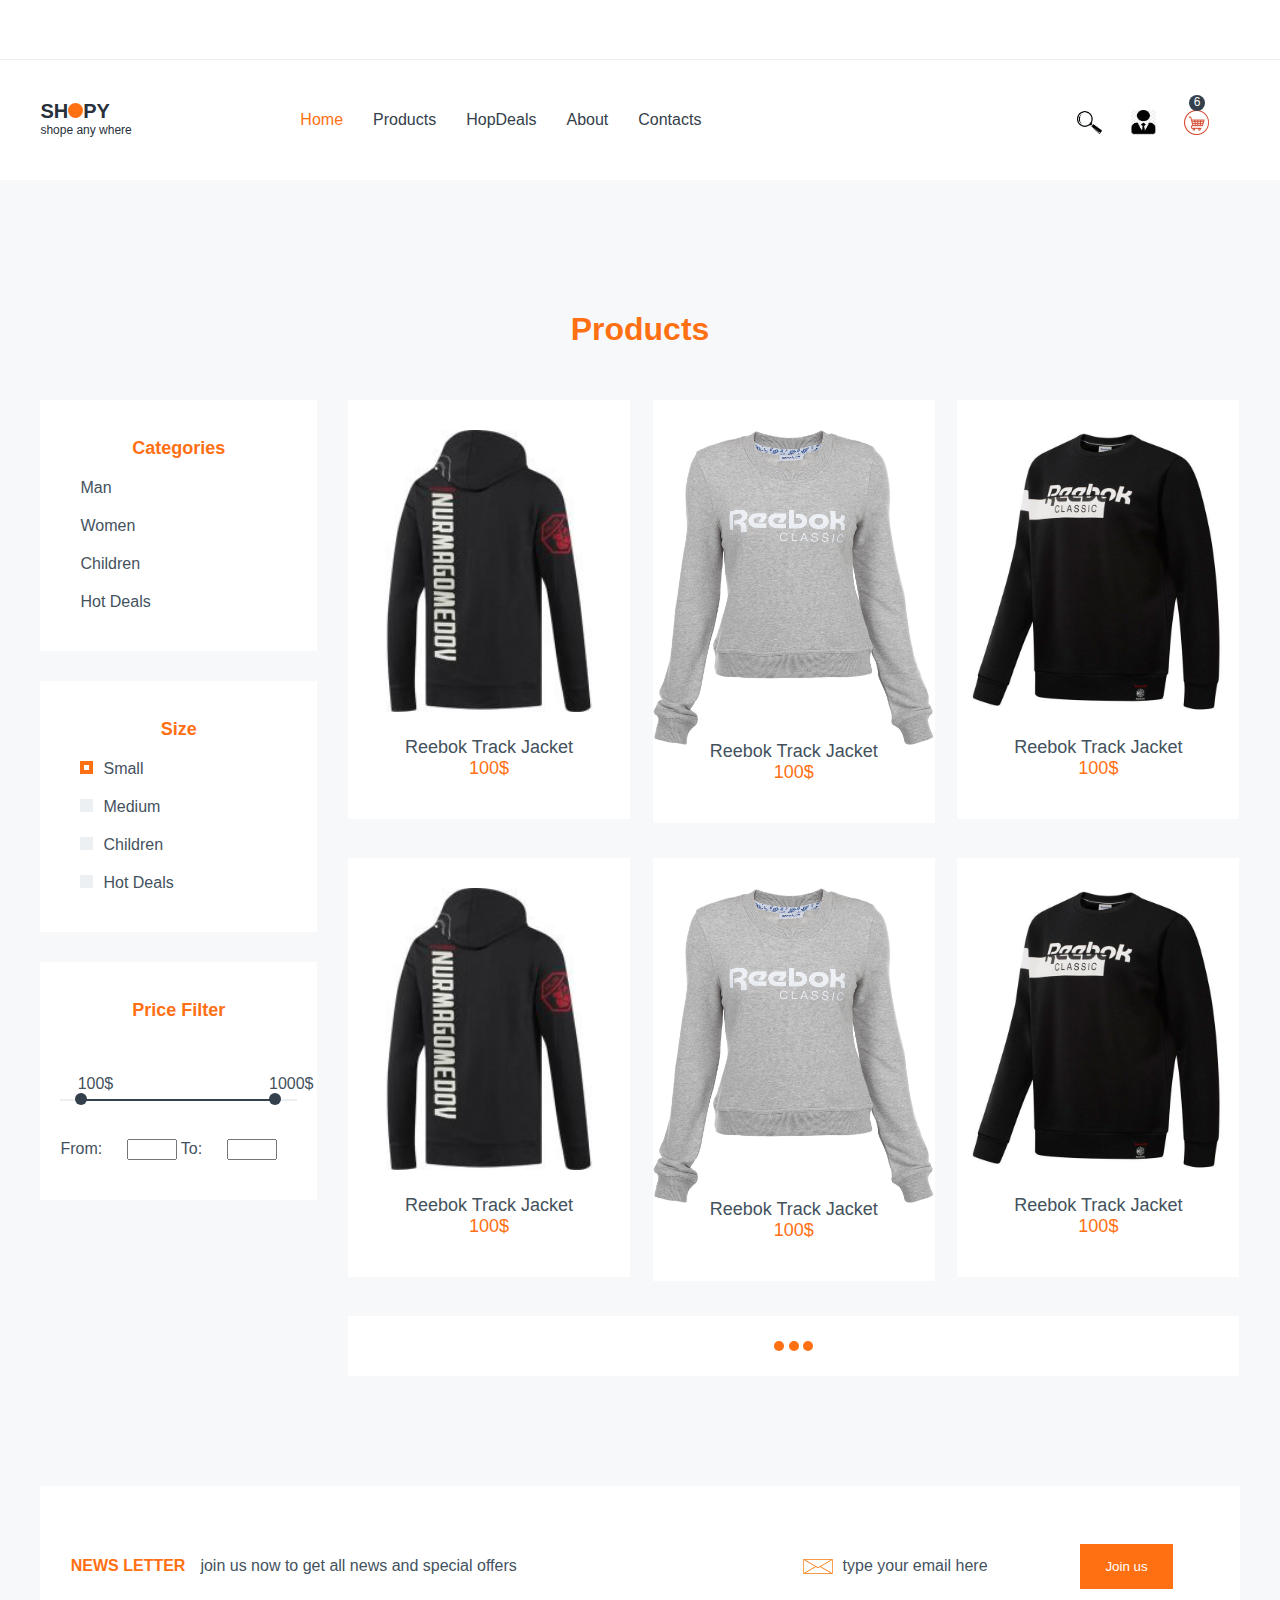
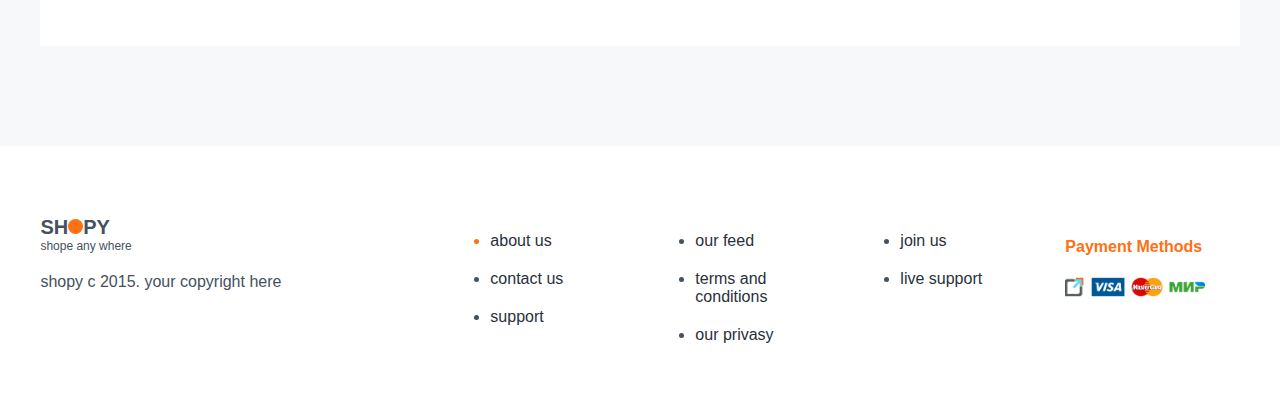
==== products.html @ 2f7f012b "first" ====
<!doctype html>
<html lang="en">
  <head>
    <!-- Required meta tags -->
    <meta charset="utf-8">
    <meta name="viewport" content="width=device-width, initial-scale=1, shrink-to-fit=no">
	<link rel="stylesheet" href="css/products.css">
    <title>Nava</title>
  </head>
  <body>
	<header class="site-header">
		<div class="site-header__line"></div>
		<div class="container">
			<div class="row">		
				<div class="site-header__block170">
					<div class="site-header__logo">
						<a href="#">
							<p class="site-header__text">SH<span>  </span>PY</p>
							<p class="site-header__text1">shope any where</p>
						</a>
					</div>
				</div>
				<div class="site-header__block770">
					<nav class="site-header__nav">
						<ul>
							<li class="site-header_active"><a href="#">Home</a></li>
							<li><a href="#">Products</a></li>
							<li><a href="#">HopDeals</a></li>
							<li><a href="#">About</a></li>
							<li><a href="#">Contacts</a></li>
						</ul>
					</nav>					
				</div>
				<div class="site-header__block170">
					<div class="site-header__icon">
					<a href="#"><img src="img/glass.jpg" alt=""></a>
					<a href="#"><img src="img/man.jpg" alt=""></a>
					<a href="#" class="site-header_count"><img src="img/telega.png" alt=""></a>
					</div>
				</div>
			</div>
		</div>
	</header>
	
	<div class="container">
		<div class="row">
			<div class="site-goods__block1200">
				<h1>Products</h1>
			</div>
		</div>
	</div>
	
	<div class="container">
		<div class="row">
			<div class="site-goods__block300">
				<div class="row">
					<div class="site-goods__sidebar">
						<h3>Categories</h3>
						<ul>
							<li><a href="#">Man</a></li>
							<li><a href="#">Women</a></li>
							<li><a href="#">Children</a></li>
							<li><a href="#">Hot Deals</a></li>
						</ul>
					</div>
					<div class="site-goods__sidebar">
						<h3>Size</h3>
						<ul>
							<li  class="site-goods__sidebar_active"><a href="#">Small</a></li>
							<li class="site-goods__sidebar_inactive"><a href="#">Medium</a></li>
							<li class="site-goods__sidebar_inactive"><a href="#">Children</a></li>
							<li class="site-goods__sidebar_inactive"><a href="#">Hot Deals</a></li>
						</ul>
					</div>
					<div class="site-goods__sidebar">
						<h3>Price Filter</h3>
						<div class="double-slider">
							<div class="line-1"></div>
							<div class="line-2"></div>
							<div class="left-dot">
								<div class="dot-price">100$</div>
								<div class="dot"></div>
							</div>
							<div class="right-dot">
								<div class="dot-price">1000$</div>
								<div class="dot"></div>
							</div>
						</div>
						<div class="double-slider-second">
							From: <input type="text" class="double-slider__from"> 
							To: <input type="text" class="double-slider__to">
						</div>
					</div>
				</div>
			</div>
			
			<div class="site-goods__block900">
				<div class="row">				
					<div class="site-goods__block370">
						<div class="goods-cart">
							<img src="img/1.jpg" class="goods-cart__image" alt="goods_img">
							<p class="goods-cart__name">Reebok Track Jacket</p>
							<p class="goods-cart__cost">100$</p>
						</div>	
					</div>
					
					<div class="site-goods__block370">
						<div class="goods-cart"> 
							<img src="img/2.jpg" class="goods-cart__image goods-cart__image_except" alt="goods_img"> 
							<p class="goods-cart__name">Reebok Track Jacket</p>
							<p class="goods-cart__cost">100$</p> 
						</div> 
					</div>
					
					<div class="site-goods__block370">
						<div class="goods-cart">
							<img src="img/3.jpg" class="goods-cart__image" alt="goods_img">
							<p class="goods-cart__name">Reebok Track Jacket</p>
							<p class="goods-cart__cost">100$</p>
						</div>
					</div> 
				</div>
					
					
				<div class="row">
					<div class="site-goods__block370">
						<div class="goods-cart">
							<img src="img/1.jpg" class="goods-cart__image" alt="goods_img">
							<p class="goods-cart__name">Reebok Track Jacket</p>
							<p class="goods-cart__cost">100$</p>
						</div>	
					</div>
					
					<div class="site-goods__block370">
						<div class="goods-cart"> 
							<img src="img/2.jpg" class="goods-cart__image goods-cart__image_except" alt="goods_img"> 
							<p class="goods-cart__name">Reebok Track Jacket</p>
							<p class="goods-cart__cost">100$</p> 
						</div> 
					</div>
					
					<div class="site-goods__block370">
						<div class="goods-cart">
							<img src="img/3.jpg" class="goods-cart__image" alt="goods_img">
							<p class="goods-cart__name">Reebok Track Jacket</p>
							<p class="goods-cart__cost">100$</p>
						</div>
					</div> 					
				</div>	
				<div class="row">
					<div class="line__block1200">
						<div class="line__block1200__devider">
							<span class="circle"></span>
							<span class="circle"></span>
							<span class="circle"></span>
						</div>
					</div>
				</div>
				
			</div>
		</div>
	</div>
	
	<div class="container">
		<div class="row">
			<div class="block-letter">
				<div class="row">
					<p class="block-letter__block470">
						<span>News Letter</span>join us now to get all news and special offers
					</p>
					<div class="block-letter__block270">
					<img src="img/letter.png" alt="">
						<p>type your email here</p>
					</div>
					<div class="block-letter__block170">
						<button class="block-letter__btn">Join us</button>
					</div>
				</div>
			</div>
		</div>
	</div>
	
	<footer class="site-footer">
		<div class="container">
			<div class="row">
				<div class="site-footer__block370">
					<p class="site-footer__text">SH<span>  </span>PY</p>
					<p class="site-footer__text1">shope any where</p>
					<p class="site-footer__copyright">shopy c 2015. your copyright here</p>
				</div>
				<div class="site-footer__block170">
					<ul class="site-footer__nav">
						<li class="site-footer_active"><a href="#">about us</a></li>
						<li><a href="#">contact us</a></li>
						<li><a href="#">support</a></li>
					</ul>
				</div>
				<div class="site-footer__block170">
					<ul class="site-footer__nav">
						<li><a href="#">our feed</a></li>
						<li><a href="#">terms and conditions</a></li>
						<li><a href="#">our privasy</a></li>
					</ul>
				</div>
				<div class="site-footer__block170">
					<ul class="site-footer__nav">
						<li><a href="#">join us</a></li>
						<li><a href="#">live support</a></li>
					</ul>
				</div>
				<div class="site-footer__block170">
					<h4>Payment Methods</h4>
					<img class="site-footer__logo" src="img/bank_lolgo.png">
				</div>
			</div>
		</div>
	</footer>
  </body>
</html>
---- css/products.css ----
* {
	box-sizing: border-box;
}
html, body {
	margin: 0px;
	box-sizing: border-box;
	background: #f6f8f9;
	font-family: Arial, Tahoma, sans-serif;
	color: #44525e;
}
p {
	margin: 0;
}

h2 {
	margin: 20px 0;
	font-size: 36px;
	text-align: center;
	text-transform: uppercase;
}

h2 span {
	color: #ff7013;
}
.section-description {
	text-align: center;
}
.container {
	width: 1200px;
	margin: 10px auto;
}

.row {
	margin: 0 -1.25%;
}

.row::after {
	content: "";
	display: block;
	clear: both;
}

/* ____________________ **___________________ */

.site-header {
	min-height: 180px;
	background: #fff;
}

.site-header a {
	color: #34404b;
	text-decoration: none;
}

.site-header__line {
	min-height: 60px;
	border-bottom: 1px solid #edeff1;
}
.site-header__text span{
	display: inline-block;
	height: 15px;
	width: 15px;
	background: #ff7013;
	border-radius: 50%;
}
.site-header__logo {
	margin-top: 30px;
}
.site-header__logo a{
	text-decoration: none;
	color: #28313b;
}
.site-header__text {
	font-size: 20px;
	font-weight: bold;
}

.site-header__text1 {
	font-size: 12px;	
}

.site-header__block370 {
	width: 30.83333%;
	min-height: 100px;
	float: left;
	margin: 0 1.25%;
}

.site-header__block770 {
	width: 64.16%;
	min-height: 100px;
	float: left;
	margin: 0 1.25%;
}

.site-header__block170 {
	width: 14.16666%;
	min-height: 100px;
	float: left;
	margin: 0 1.25%;
}

.site-header__nav ul::after {
	content: "";
	display: block;
	clear: both;
}

.site-header__nav li{
	float: left;
	list-style: none;
	margin: 25px 15px;
}

.site-header_active a{
	color: #ff7013;
}

.site-header__icon {
	margin-top: 40px;
}

.site-header__icon img{
	width: 25px;
	height: 25px;
	margin: 0 12px;
}

.site-header_count {
	position: relative;
}

.site-header_count::after {
	content: "6";
	display: block;
	height: 16px;
	width: 16px;
	background: #34404b;
	position: absolute;
	top: -26px;
	left: 17px;
	color: #fff;
	text-align: center;
	border-radius: 50%;
	font-size: 12px;
}

.site-header__contacts {
	padding: 10px 0 0 100px;
}
.site-header__contacts img{
	width: 25px;
	height: 25px;
}

/* _______________header______________________ */

.site-goods__block900 {
	width: 72.5%;
	min-height: 100px;
	float: left;
	margin: 0 1.25%;
}

.site-goods__block370 {
	width: 30.83333%;
	min-height: 100px;
	float: left;
	margin: 0 1.25%;
}

.site-goods__block300 {
	width: 22.5%;
	min-height: 100px;
	float: left;
	margin: 0 1.25%;
}

.site-goods__block270 {
	width: 22%;
	min-height: 100px;
	float: left;
	margin: 0 1.25%;
}

.site-goods__block170 {
	width: 14.16666%;
	min-height: 100px;
	float: left;
	margin: 0 1.25%;
}

.section-description {
	text-align: center;
}
.goods-block {
	margin: 80px 0;
}

.container {
	width: 1200px;
	margin: 10px auto;
}
.goods-cart {
	min-height: 350px;
	background: #fff;
	font-size: 18px;
	padding-bottom: 40px;
	margin: 0 0 35px 0;
}
.goods-cart__image {
	width: 100%;
	height: auto;
	padding-top: 30px;
	text-align: center;
	margin-bottom: 20px;
}
.goods-cart__image_except {
	margin-bottom: -15px;
}
.goods-cart__name {	
	text-align: center;
	color: #43525d;
}
.goods-cart__cost {
	text-align: center;
	color: #ff7013;
}

/* --------------------------sidebar------------------------------ */

.site-goods__sidebar {
	background: #fff;
	width: 97.5%;
	margin: 0 1.25% 30px 1.25%;
	padding: 20px 0;
}

.site-goods__sidebar a{
	color: #44525e;
	text-decoration: none;
}
.site-goods__sidebar ul li{
	list-style: none;
	margin: 20px 0;
}

.site-goods__sidebar h3 {
	color: #ff7013;
	font-size: 18px;
	text-align: center;
}

.site-goods__sidebar_active::before {
	content: "";
	display: inline-block;
	width: 5px;
	height: 5px;
	border: 4px solid #ff7013;
	margin-right: 10px;
}

.site-goods__sidebar_inactive::before {
	content: "";
	display: inline-block;
	width: 13px;
	height: 13px;
	margin-right: 10px;
	background: #edf0f2;
}

/* ---------------------------double slider_______________________ */

.double-slider {
	position: relative;
	min-height: 80px;
}
.double-slider .line-1 {
	/* width: 80%; */
	height: 2px;
	background: #edf0f2;
	position: absolute;
	top: 60px;
	left: 20px;
	right: 20px;
}
.double-slider .line-2 {
	/* width: 80%; */
	height: 2px;
	background: #34404b;
	position: absolute;
	top: 60px;
	left: 40px;
	right: 40px;
}

.double-slider .left-dot, .right-dot {
	width: 40px;
	height: 40px;
	position: absolute;
	text-align: center;
}
.double-slider .dot {
	width: 12px;
	height: 12px;
	background: #34404b;
	border-radius: 100%;
	position: absolute;
}

.double-slider .right-dot {
	right: 8px;
	top: 36px;
}

.double-slider .left-dot {
	left: 35px;
	top: 36px;
}

.double-slider-second {
	margin: 20px;	
}

.double-slider-second input{
	width: 50px;
	margin-left: 20px;
}

/* __________________ main______________________ */

.site-footer {
	background: #fff;
	padding: 60px 0 44px 0;
}

.site-footer__block370 {
	width: 30.83333%;
	min-height: 100px;
	float: left;
	margin: 0 1.25%;
}

.site-footer__block170 {
	width: 14.16666%;
	min-height: 100px;
	float: left;
	margin: 0 1.25%;
}

.site-footer__text{
	font-size: 20px;
	font-weight: bold;
}
.site-footer__text span{
	display: inline-block;
	height: 15px;
	width: 15px;
	background: #ff7013;
	border-radius: 50%;
}
.site-footer__text1 {
	font-size: 12px;
}
.site-footer__copyright {
	margin-top: 20px;
}

.site-footer__nav a{
	color: #28313b;
	text-decoration: none;
}
.site-footer__nav a:hover{
	color: #ff7013;
}

.site-footer_active {
	color: #ff7013;
}

.site-footer__nav li{
	margin-bottom: 20px;
}
.site-footer__block170 h4 {
	font-size: 16px;
	color: #ff7013;
}

.site-footer__logo {
	width: 80%;
	height: 20px;
}
/* _______________footer_______________________ */

.site-goods__block1200 {
	width: 97.5%;
	min-height: 100px;
	float: left;
	margin: 0 1.25%;
	text-align: center;
	color: #ff7013;
	margin-top: 100px;
}

/* ____________________dev_________________________ */

.line__block1200 {
	width: 97.5%;
	min-height: 100px;
	float: left;
	margin: 0 1.25%;
}

.line__block1200__devider {
	background: #fff;
	min-height: 60px;
	line-height: 60px;
	text-align: center;
}
.circle {
	display: inline-block;
	height: 10px;
	width: 10px;
	background: #ff7013;
	border-radius: 100%;
}

/* __________________letter_______________________ */

.block-letter {
	width: 97.5%;
	min-height: 100px;
	float: left;
	background: #fff;
	margin: 60px 1.25% 90px 1.25%;
	padding: 30px;
	line-height: 100px;
}

.block-letter__block170 {
	width: 14.16666%;
	min-height: 100px;
	float: left;
	margin: 0 1.25%;
	text-align: center;
}

.block-letter__block270 {
	width: 20%;
	min-height: 100px;
	float: left;
	margin: 0 1.25%;
	text-align: center;
}

.block-letter__block470 {
	width: 58.3333%;
	min-height: 100px;
	float: left;
	margin: 0 1.25%;
}

.block-letter__block470 span{
	color: #ff7013;
	text-transform: uppercase;
	font-weight: bold;
	margin-right: 15px;
	font-weight: bold;
}

.block-letter__btn {
	background: #ff7013;
	border: none;
	color: #fff;
	padding: 15px 25px;
}

.block-letter__block270 img{
	width: 30px;
	height: 15px;
	position: relative;
	top: 3px;
	right: 5px;
}
.block-letter__block270 p{
	display: inline-block;
}
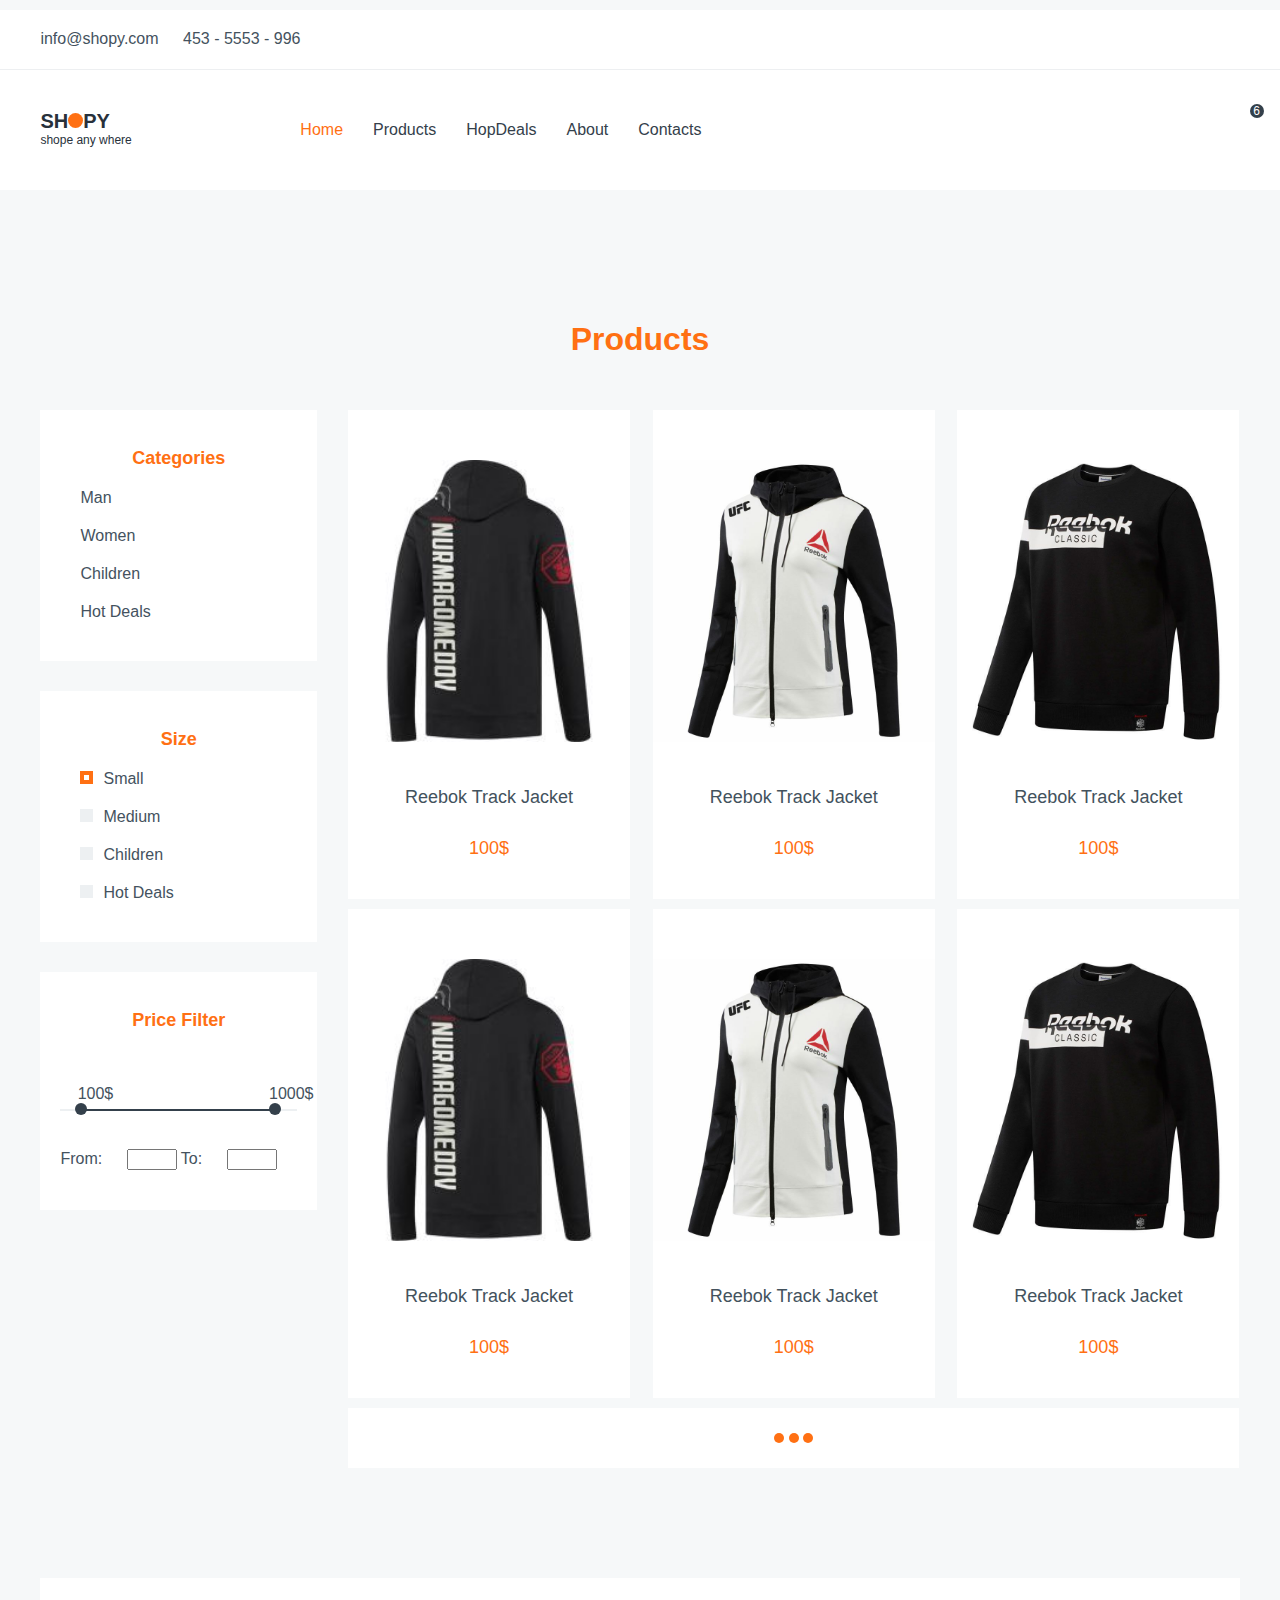
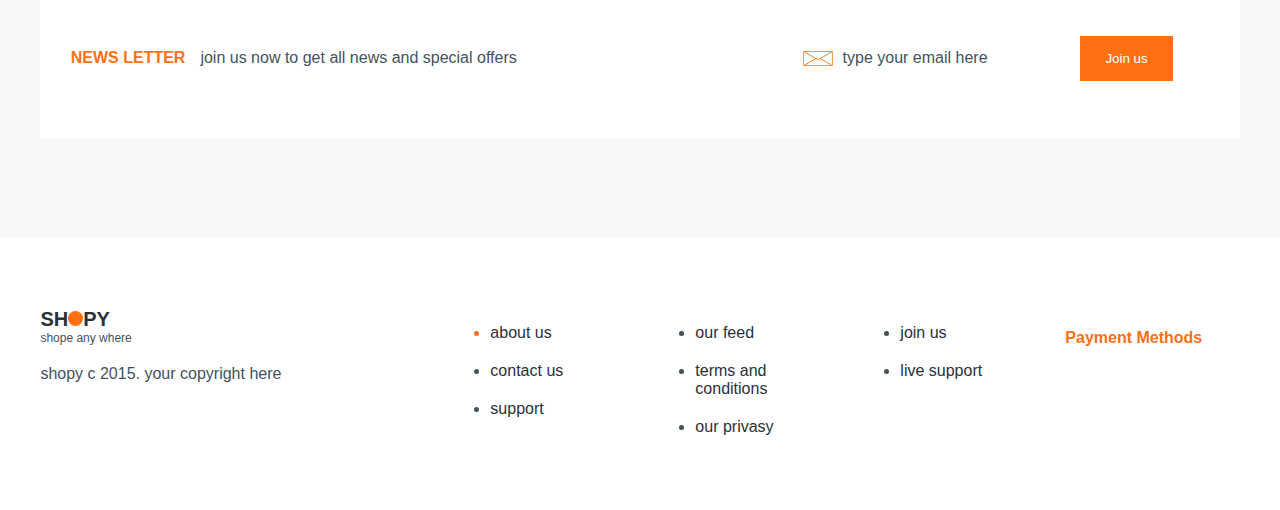
==== commit 96db5b77: "mobile version" ====
--- a/products.html
+++ b/products.html
@@ -3,16 +3,34 @@
   <head>
     <!-- Required meta tags -->
     <meta charset="utf-8">
-    <meta name="viewport" content="width=device-width, initial-scale=1, shrink-to-fit=no">
+	<meta name="viewport" content="width=device-width, initial-scale=1, shrink-to-fit=no">
+	<link rel="stylesheet" href="https://cdnjs.cloudflare.com/ajax/libs/font-awesome/5.11.2/css/all.css" integrity="sha256-46qynGAkLSFpVbEBog43gvNhfrOj+BmwXdxFgVK/Kvc=" crossorigin="anonymous" />
 	<link rel="stylesheet" href="css/products.css">
-    <title>Nava</title>
+    <title>SHOPY</title>
   </head>
   <body>
 	<header class="site-header">
-		<div class="site-header__line"></div>
+		<div class="site-header__line">
+			<div class="container wrap">
+				<div class="row">
+					<div class="site-header__icons__left md-8">
+						<i class="far fa-envelope orange"></i>
+						<p>info@shopy.com</p>	
+						<i class="fas fa-phone-square-alt orange"></i>
+						<p>453 - 5553 - 996</p>
+					</div>
+					<div class="site-header__icons__right md-4">
+						<a href="#"><i class="fab fa-vk"></i></a>
+						<a href="#"><i class="fab fa-instagram"></i></a>
+						<a href="#"><i class="fab fa-facebook"></i></a>
+						<a href="#"><i class="fab fa-twitter"></i></a>
+					</div>
+				</div>
+			</div>			
+		</div>
 		<div class="container">
 			<div class="row">		
-				<div class="site-header__block170">
+				<div class="site-header__block170 md-12 md-center">
 					<div class="site-header__logo">
 						<a href="#">
 							<p class="site-header__text">SH<span>  </span>PY</p>
@@ -20,7 +38,7 @@
 						</a>
 					</div>
 				</div>
-				<div class="site-header__block770">
+				<div class="site-header__block770 md-12">
 					<nav class="site-header__nav">
 						<ul>
 							<li class="site-header_active"><a href="#">Home</a></li>
@@ -32,10 +50,10 @@
 					</nav>					
 				</div>
 				<div class="site-header__block170">
-					<div class="site-header__icon">
-					<a href="#"><img src="img/glass.jpg" alt=""></a>
-					<a href="#"><img src="img/man.jpg" alt=""></a>
-					<a href="#" class="site-header_count"><img src="img/telega.png" alt=""></a>
+					<div class="site-header__icon  md-center md-marg">
+					<a href="#"><i class="fas fa-search orange"></i></a>
+					<a href="#"><i class="far fa-user orange"></i></a>
+					<a href="#"class="site-header_count"><i class="fas fa-cart-plus orange"></i></a>
 					</div>
 				</div>
 			</div>
@@ -66,7 +84,7 @@
 					<div class="site-goods__sidebar">
 						<h3>Size</h3>
 						<ul>
-							<li  class="site-goods__sidebar_active"><a href="#">Small</a></li>
+							<li class="site-goods__sidebar_active"><a href="#">Small</a></li>
 							<li class="site-goods__sidebar_inactive"><a href="#">Medium</a></li>
 							<li class="site-goods__sidebar_inactive"><a href="#">Children</a></li>
 							<li class="site-goods__sidebar_inactive"><a href="#">Hot Deals</a></li>
@@ -106,7 +124,7 @@
 					
 					<div class="site-goods__block370">
 						<div class="goods-cart"> 
-							<img src="img/2.jpg" class="goods-cart__image goods-cart__image_except" alt="goods_img"> 
+							<img src="img/2.jpeg" class="goods-cart__image goods-cart__image_except" alt="goods_img"> 
 							<p class="goods-cart__name">Reebok Track Jacket</p>
 							<p class="goods-cart__cost">100$</p> 
 						</div> 
@@ -133,7 +151,7 @@
 					
 					<div class="site-goods__block370">
 						<div class="goods-cart"> 
-							<img src="img/2.jpg" class="goods-cart__image goods-cart__image_except" alt="goods_img"> 
+							<img src="img/2.jpeg" class="goods-cart__image goods-cart__image_except" alt="goods_img"> 
 							<p class="goods-cart__name">Reebok Track Jacket</p>
 							<p class="goods-cart__cost">100$</p> 
 						</div> 
@@ -155,8 +173,7 @@
 							<span class="circle"></span>
 						</div>
 					</div>
-				</div>
-				
+				</div>				
 			</div>
 		</div>
 	</div>
@@ -183,34 +200,39 @@
 	<footer class="site-footer">
 		<div class="container">
 			<div class="row">
-				<div class="site-footer__block370">
-					<p class="site-footer__text">SH<span>  </span>PY</p>
+				<div class="site-footer__block370 md-6">
+					<p class="site-footer__text"><a href="#">SH<span>  </span>PY</a></p>
 					<p class="site-footer__text1">shope any where</p>
 					<p class="site-footer__copyright">shopy c 2015. your copyright here</p>
 				</div>
-				<div class="site-footer__block170">
+				<div class="site-footer__block170 md-6">
 					<ul class="site-footer__nav">
 						<li class="site-footer_active"><a href="#">about us</a></li>
 						<li><a href="#">contact us</a></li>
 						<li><a href="#">support</a></li>
 					</ul>
 				</div>
-				<div class="site-footer__block170">
+				<div class="site-footer__block170 md-4">
 					<ul class="site-footer__nav">
 						<li><a href="#">our feed</a></li>
 						<li><a href="#">terms and conditions</a></li>
 						<li><a href="#">our privasy</a></li>
 					</ul>
 				</div>
-				<div class="site-footer__block170">
+				<div class="site-footer__block170 md-6">
 					<ul class="site-footer__nav">
 						<li><a href="#">join us</a></li>
 						<li><a href="#">live support</a></li>
 					</ul>
 				</div>
-				<div class="site-footer__block170">
+				<div class="site-footer__block170 md-6">
 					<h4>Payment Methods</h4>
-					<img class="site-footer__logo" src="img/bank_lolgo.png">
+					<span>
+						<i class="fab fa-cc-visa"></i>
+						<i class="fab fa-cc-mastercard"></i>
+						<i class="fab fa-cc-paypal"></i>
+						<i class="fab fa-cc-discover"></i>
+					</span>				
 				</div>
 			</div>
 		</div>
--- a/css/products.css
+++ b/css/products.css
@@ -13,7 +13,7 @@
 }
 
 h2 {
-	margin: 20px 0;
+	margin: 70px 0 20px 0;
 	font-size: 36px;
 	text-align: center;
 	text-transform: uppercase;
@@ -28,6 +28,11 @@
 .container {
 	width: 1200px;
 	margin: 10px auto;
+}
+.orange {
+	color:#ff7013;;
+	width: 25px;
+	height: 25px;
 }
 
 .row {
@@ -66,6 +71,30 @@
 .site-header__logo {
 	margin-top: 30px;
 }
+
+.site-header__icons__left {
+	width: 47.5%;
+	margin: 0 1.25%;
+	background: #fff;
+	padding-top: 20px;
+	float: left;
+	text-align: left;
+}
+
+.site-header__icons__left p{
+	display: inline-block;
+	margin-right: 20px;
+}
+
+.site-header__icons__right {
+	width: 47.5%;
+	margin: 0 1.25%;
+	background: #fff;
+	padding-top: 20px;
+	float: left;
+	text-align: right;
+}
+
 .site-header__logo a{
 	text-decoration: none;
 	color: #28313b;
@@ -118,12 +147,7 @@
 
 .site-header__icon {
 	margin-top: 40px;
-}
-
-.site-header__icon img{
-	width: 25px;
-	height: 25px;
-	margin: 0 12px;
+	text-align: right;
 }
 
 .site-header_count {
@@ -133,12 +157,12 @@
 .site-header_count::after {
 	content: "6";
 	display: block;
-	height: 16px;
-	width: 16px;
+	height: 14px;
+	width: 14px;
 	background: #34404b;
 	position: absolute;
-	top: -26px;
-	left: 17px;
+	top: -16px;
+	left: 10px;
 	color: #fff;
 	text-align: center;
 	border-radius: 50%;
@@ -177,7 +201,7 @@
 }
 
 .site-goods__block270 {
-	width: 22%;
+	width: 22.5%;
 	min-height: 100px;
 	float: left;
 	margin: 0 1.25%;
@@ -192,41 +216,36 @@
 
 .section-description {
 	text-align: center;
+	margin: 20px 0 75px 0;
 }
 .goods-block {
 	margin: 80px 0;
 }
 
-.container {
-	width: 1200px;
-	margin: 10px auto;
-}
 .goods-cart {
 	min-height: 350px;
 	background: #fff;
 	font-size: 18px;
 	padding-bottom: 40px;
-	margin: 0 0 35px 0;
+	margin-bottom: 10px;
 }
 .goods-cart__image {
 	width: 100%;
 	height: auto;
 	padding-top: 30px;
 	text-align: center;
-	margin-bottom: 20px;
-}
-.goods-cart__image_except {
-	margin-bottom: -15px;
-}
+	margin: 20px 0;
+}
+
 .goods-cart__name {	
 	text-align: center;
 	color: #43525d;
+	margin: 20px 0 30px 0;
 }
 .goods-cart__cost {
 	text-align: center;
 	color: #ff7013;
 }
-
 /* --------------------------sidebar------------------------------ */
 
 .site-goods__sidebar {
@@ -359,6 +378,11 @@
 	background: #ff7013;
 	border-radius: 50%;
 }
+.site-footer__text a{
+	text-decoration: none;
+	color:#28313b;
+}
+
 .site-footer__text1 {
 	font-size: 12px;
 }
@@ -385,10 +409,9 @@
 	font-size: 16px;
 	color: #ff7013;
 }
-
-.site-footer__logo {
-	width: 80%;
-	height: 20px;
+.site-footer__block170 span i{
+	margin: 0 5px;
+	cursor: pointer;
 }
 /* _______________footer_______________________ */
 
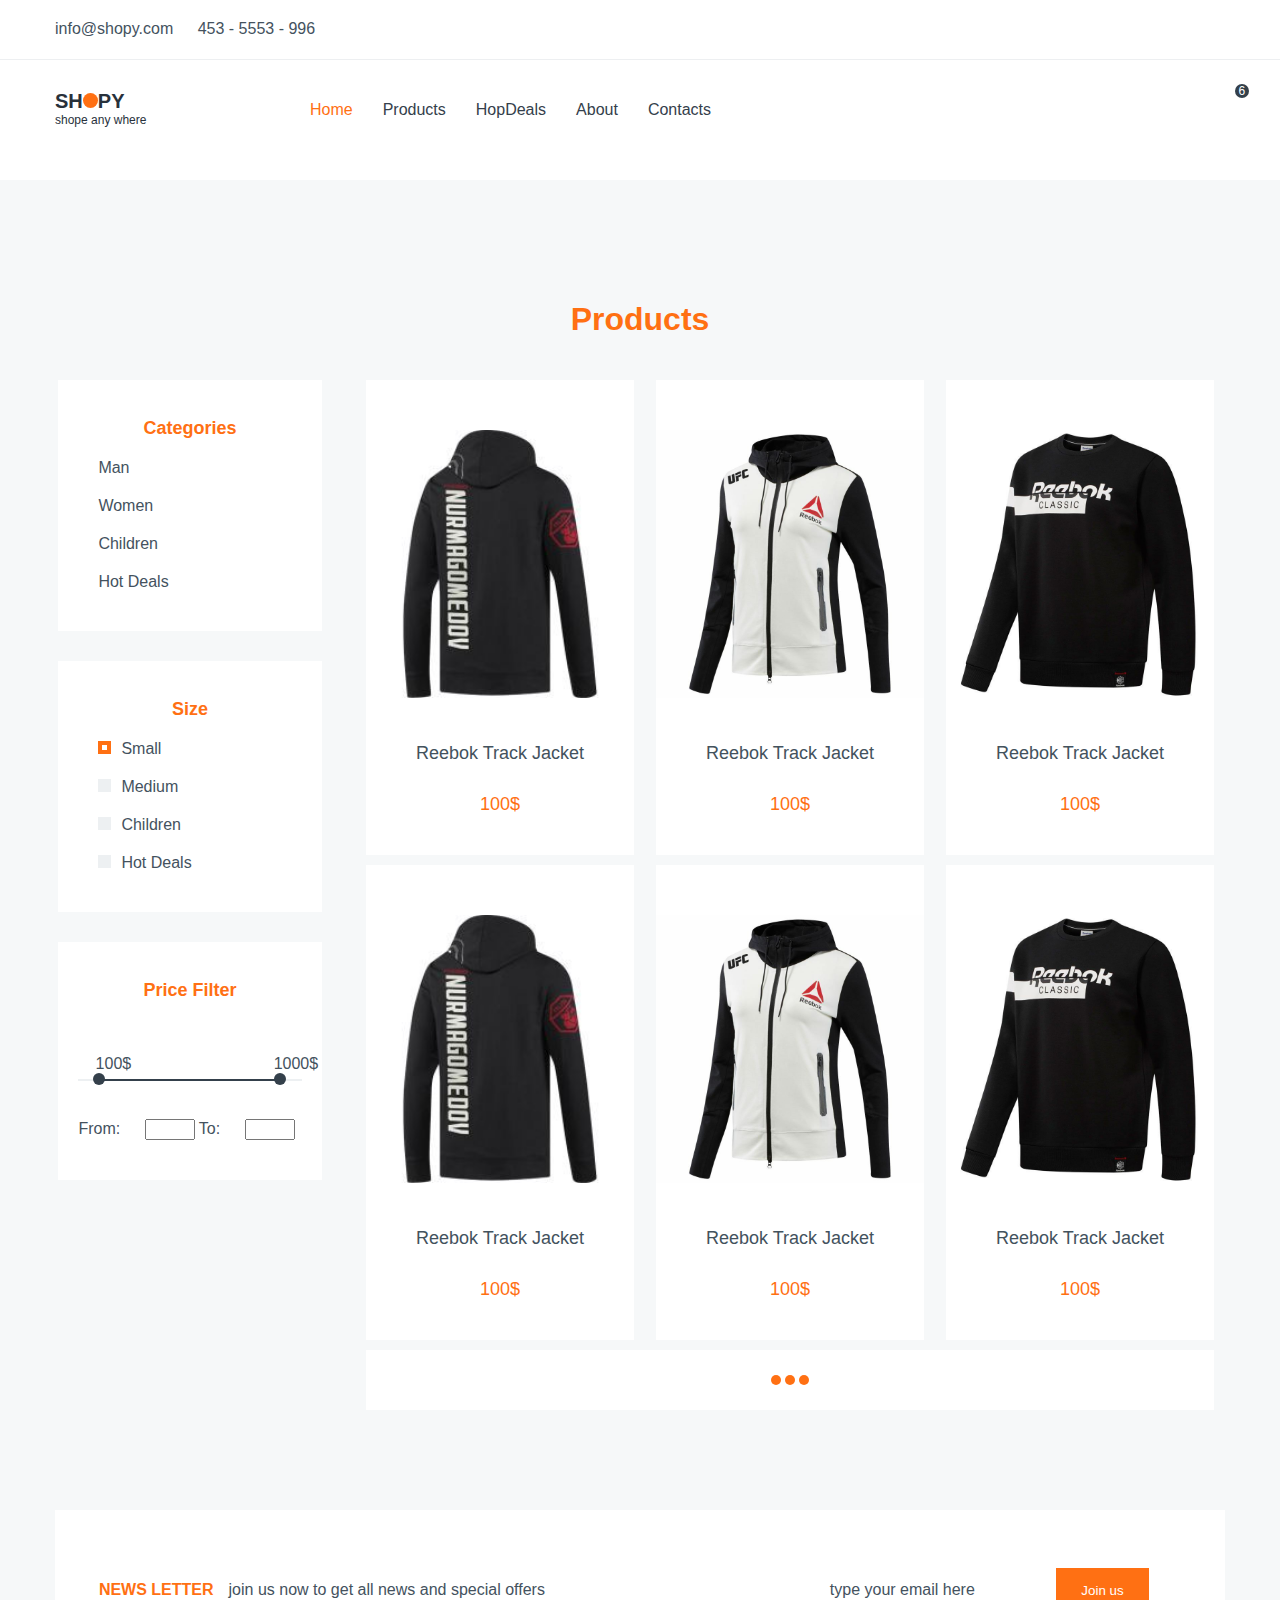
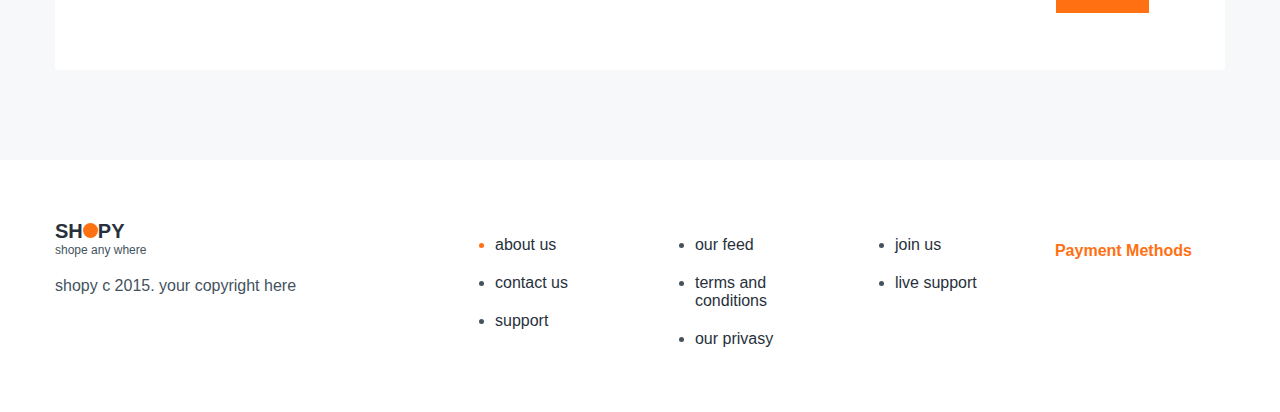
==== commit 6b0c7b0d: "final Package" ====
--- a/products.html
+++ b/products.html
@@ -5,10 +5,11 @@
     <meta charset="utf-8">
 	<meta name="viewport" content="width=device-width, initial-scale=1, shrink-to-fit=no">
 	<link rel="stylesheet" href="https://cdnjs.cloudflare.com/ajax/libs/font-awesome/5.11.2/css/all.css" integrity="sha256-46qynGAkLSFpVbEBog43gvNhfrOj+BmwXdxFgVK/Kvc=" crossorigin="anonymous" />
-	<link rel="stylesheet" href="css/products.css">
+	<link rel="stylesheet" href="css/products.css">	
     <title>SHOPY</title>
   </head>
   <body>
+	
 	<header class="site-header">
 		<div class="site-header__line">
 			<div class="container wrap">
@@ -62,7 +63,7 @@
 	
 	<div class="container">
 		<div class="row">
-			<div class="site-goods__block1200">
+			<div class="site-goods__block1200 md-12">
 				<h1>Products</h1>
 			</div>
 		</div>
@@ -70,9 +71,9 @@
 	
 	<div class="container">
 		<div class="row">
-			<div class="site-goods__block300">
-				<div class="row">
-					<div class="site-goods__sidebar">
+			<div class="site-goods__block300 md-12"> 
+				<div class="row">
+					<div class="site-goods__sidebar md-4">
 						<h3>Categories</h3>
 						<ul>
 							<li><a href="#">Man</a></li>
@@ -81,7 +82,7 @@
 							<li><a href="#">Hot Deals</a></li>
 						</ul>
 					</div>
-					<div class="site-goods__sidebar">
+					<div class="site-goods__sidebar md-4">
 						<h3>Size</h3>
 						<ul>
 							<li class="site-goods__sidebar_active"><a href="#">Small</a></li>
@@ -90,7 +91,7 @@
 							<li class="site-goods__sidebar_inactive"><a href="#">Hot Deals</a></li>
 						</ul>
 					</div>
-					<div class="site-goods__sidebar">
+					<div class="site-goods__sidebar md-4">
 						<h3>Price Filter</h3>
 						<div class="double-slider">
 							<div class="line-1"></div>
@@ -106,15 +107,16 @@
 						</div>
 						<div class="double-slider-second">
 							From: <input type="text" class="double-slider__from"> 
+							<span class="md-devider"></span>
 							To: <input type="text" class="double-slider__to">
 						</div>
 					</div>
 				</div>
 			</div>
 			
-			<div class="site-goods__block900">
+			<div class="site-goods__block900 md-12 md-marg"> 
 				<div class="row">				
-					<div class="site-goods__block370">
+					<div class="site-goods__block370 md-4">
 						<div class="goods-cart">
 							<img src="img/1.jpg" class="goods-cart__image" alt="goods_img">
 							<p class="goods-cart__name">Reebok Track Jacket</p>
@@ -122,7 +124,7 @@
 						</div>	
 					</div>
 					
-					<div class="site-goods__block370">
+					<div class="site-goods__block370 md-4">
 						<div class="goods-cart"> 
 							<img src="img/2.jpeg" class="goods-cart__image goods-cart__image_except" alt="goods_img"> 
 							<p class="goods-cart__name">Reebok Track Jacket</p>
@@ -130,18 +132,17 @@
 						</div> 
 					</div>
 					
-					<div class="site-goods__block370">
+					<div class="site-goods__block370 md-4">
 						<div class="goods-cart">
 							<img src="img/3.jpg" class="goods-cart__image" alt="goods_img">
 							<p class="goods-cart__name">Reebok Track Jacket</p>
 							<p class="goods-cart__cost">100$</p>
 						</div>
 					</div> 
-				</div>
-					
-					
-				<div class="row">
-					<div class="site-goods__block370">
+				</div>					
+					
+				<div class="row">
+					<div class="site-goods__block370 md-4">
 						<div class="goods-cart">
 							<img src="img/1.jpg" class="goods-cart__image" alt="goods_img">
 							<p class="goods-cart__name">Reebok Track Jacket</p>
@@ -149,7 +150,7 @@
 						</div>	
 					</div>
 					
-					<div class="site-goods__block370">
+					<div class="site-goods__block370 md-4">
 						<div class="goods-cart"> 
 							<img src="img/2.jpeg" class="goods-cart__image goods-cart__image_except" alt="goods_img"> 
 							<p class="goods-cart__name">Reebok Track Jacket</p>
@@ -157,7 +158,7 @@
 						</div> 
 					</div>
 					
-					<div class="site-goods__block370">
+					<div class="site-goods__block370 md-4">
 						<div class="goods-cart">
 							<img src="img/3.jpg" class="goods-cart__image" alt="goods_img">
 							<p class="goods-cart__name">Reebok Track Jacket</p>
@@ -180,9 +181,9 @@
 	
 	<div class="container">
 		<div class="row">
-			<div class="block-letter">
-				<div class="row">
-					<p class="block-letter__block470">
+			<div class="block-letter md-12 md-marg">
+				<div class="row">
+					<p class="block-letter__block470 md-center">
 						<span>News Letter</span>join us now to get all news and special offers
 					</p>
 					<div class="block-letter__block270">
--- a/css/products.css
+++ b/css/products.css
@@ -18,25 +18,31 @@
 	text-align: center;
 	text-transform: uppercase;
 }
-
-h2 span {
-	color: #ff7013;
-}
-.section-description {
-	text-align: center;
-}
-.container {
-	width: 1200px;
-	margin: 10px auto;
-}
 .orange {
 	color:#ff7013;;
 	width: 25px;
 	height: 25px;
 }
 
+
+h2 span {
+	color: #ff7013;
+}
+
+.section-description {
+	text-align: center;
+}
+.container {
+	max-width: 1200px;
+	margin: 0 auto;
+}
+
+.wrap {
+	margin: 0 auto;
+}
+
 .row {
-	margin: 0 -1.25%;
+	margin: 0;
 }
 
 .row::after {
@@ -44,7 +50,6 @@
 	display: block;
 	clear: both;
 }
-
 /* ____________________ **___________________ */
 
 .site-header {
@@ -510,20 +515,106 @@
 }
 
 
-
-
-
-
-
-
-
-
-
-
-
-
-
-
-
-
-
+@media screen and (max-width: 768px){
+	.site-header__block370,
+	.site-header__block770,
+	.site-header__block170,
+	.site-goods__block900,
+	.site-goods__block370,
+	.site-goods__block300,
+	.site-goods__block270,
+	.site-goods__block170,
+	.site-footer__block370,
+	.site-footer__block170,
+	.block-letter__block170,
+	.block-letter__block270,
+	.block-letter__block470,
+	.block-letter,
+	.line__block1200 {
+		width: auto;
+		min-height: auto;
+		float: none;
+		margin: 0;
+	}
+	.site-goods__sidebar {
+		width: auto;
+		margin: 0;
+		padding: 0;
+	}
+	.md-1,
+	.md-2,
+	.md-3,
+	.md-4,
+	.md-5,
+	.md-6,
+	.md-7,
+	.md-8,
+	.md-9,
+	.md-10,
+	.md-11,
+	.md-12 {
+		float: left;
+		margin: 0 1.25%;
+	}
+
+	.md-1 {
+		width: 5.8333%;
+	}
+	.md-2 {
+		width: 14.1666%;
+	}
+	.md-3 {
+		width: 22.5%;
+	}
+	.md-4 {
+		width: 30.83333333%;
+	}
+	.md-6 {
+		width: 47.5%;
+	}
+	.md-8 {
+		width: 64.1666%;
+	}
+	.md-10 {
+		width: 80.8883%;
+	}
+	.md-12 {
+		width: 97.5%;
+	}
+	.md-center {
+		text-align: center;
+	}
+	.md-devider {
+		display: block;
+		margin-bottom: 2px;
+	}
+	.md-marg {
+		margin: 10px 1.25%;
+	}
+	.site-footer {
+		padding: 20px 0 20px 0;
+	}
+	.block-letter {
+		line-height: 50px;
+	}
+	
+}
+	
+
+
+
+
+
+
+
+
+
+
+
+
+
+
+
+
+
+
